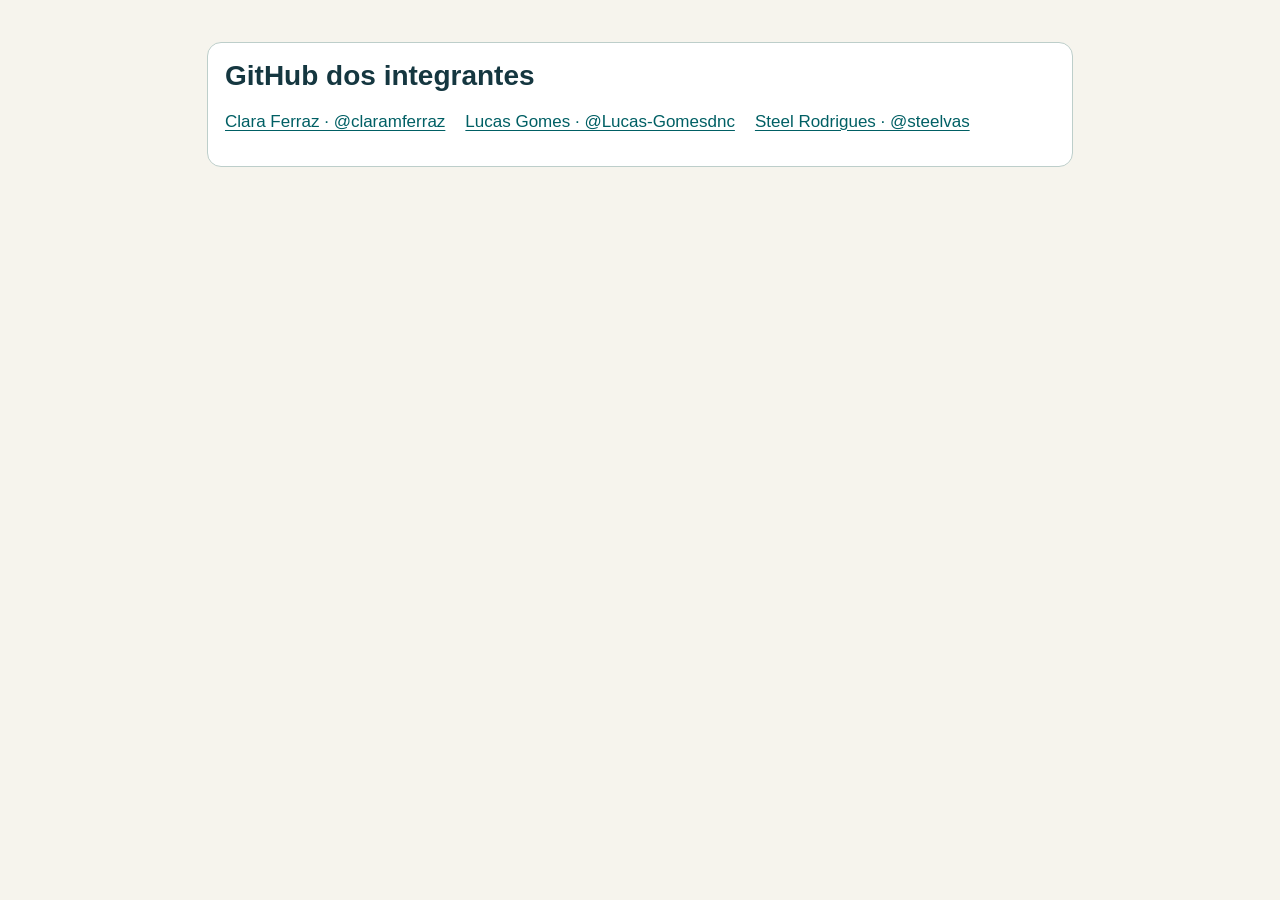
==== equipe.html @ 7bdc2788 "Publica as doze imersões do NeuroBridge para o site do G4" ====
<!doctype html><html lang="pt-BR"><head><meta charset="utf-8"><meta name="viewport" content="width=device-width,initial-scale=1"><title>GitHub dos integrantes | NeuroBridge</title><link rel="stylesheet" href="estilo.css"><script>if(window.self!==window.top){document.documentElement.classList.add("embed");}</script></head><body><main><section class="panel"><h2 style="margin-top:0">GitHub dos integrantes</h2><div class="links"><a href="https://github.com/claramferraz" target="_blank" rel="noopener noreferrer">Clara Ferraz · @claramferraz</a><a href="https://github.com/Lucas-Gomesdnc" target="_blank" rel="noopener noreferrer">Lucas Gomes · @Lucas-Gomesdnc</a><a href="https://github.com/steelvas" target="_blank" rel="noopener noreferrer">Steel Rodrigues · @steelvas</a></div></section></main></body></html>
---- estilo.css ----
*{box-sizing:border-box}
body{margin:0;background:#f6f4ed;color:#223c44;font:17px/1.55 Arial,Helvetica,sans-serif}
main{max-width:950px;margin:auto;padding:clamp(16px,4vw,42px)}
h1,h2,h3,p,figure{margin:0}
h1,h2,h3{line-height:1.17;color:#153740}
h1{font-size:clamp(29px,4.2vw,45px);letter-spacing:-.035em;max-width:25ch}
h2{font-size:clamp(21px,3vw,28px);margin:1.3em 0 .58em}
h3{font-size:19px;margin:.6em 0 .35em}
p+p{margin-top:.6em}
.lead{max-width:65ch;font-size:clamp(18px,2.2vw,21px);margin:.55em 0 1.2em}
.row{display:grid;grid-template-columns:repeat(auto-fit,minmax(min(100%,195px),1fr));gap:12px;margin:16px 0}
.tile,details,.panel{background:#fff;border:1px solid #bdceca;border-radius:14px;padding:17px}
.tile{border-top:4px solid #196c6b}
.tile .icon{display:inline-grid;place-items:center;min-width:42px;min-height:42px;padding:0 7px;background:#e4efea;border-radius:12px;color:#075858;font-size:22px;font-weight:bold}
.hero{background:#153740;color:#fff;padding:clamp(20px,4vw,38px);border-radius:18px}
.hero h1,.hero h2,.hero b{color:#fff}
.hero .lead{color:#dcedea;margin-bottom:0}
.hero .flag{color:#ffcb91}
.flag{font-size:13px;color:#82431c;font-weight:bold;letter-spacing:.04em;margin:0 0 8px}
.note{border-left:4px solid #a94319;background:#fff0df;padding:12px 18px;margin:16px 0}
.note b{color:#78350f}
.muted,figcaption{color:#4c6164;font-size:15px}
details{margin:9px 0;padding:0 17px}
summary{cursor:pointer;color:#134f52;font-weight:bold;padding:14px 0}
details[open]{padding-bottom:16px}
a{color:#005f64;text-decoration:underline;text-underline-offset:3px}
a:focus-visible,summary:focus-visible,button:focus-visible,input:focus-visible,select:focus-visible{outline:3px solid #a94319;outline-offset:3px}
a,button{touch-action:manipulation}
.cta{display:inline-block;background:#106162;color:#fff;padding:9px 15px;border-radius:7px;font-weight:bold}
.links{display:flex;flex-wrap:wrap;gap:10px 20px;align-items:center;margin:14px 0}
ul,ol{padding-left:1.4em}
li+li{margin-top:.4em}
table{width:100%;background:#fff;border-collapse:collapse;margin:15px 0;font-size:16px}
caption{text-align:left;color:#526065;padding-bottom:7px}
th,td{text-align:left;vertical-align:top;padding:12px;border-bottom:1px solid #bdceca}
th{background:#153740;color:#fff}
tr:nth-child(even) td{background:#edf2ee}
pre{background:#142e37;color:#f4f9f6;border-radius:10px;padding:14px;white-space:pre-wrap;overflow-wrap:anywhere;font:15px/1.55 Consolas,monospace;margin:12px 0}
label{display:block}
input,select,button{font:inherit;max-width:100%}
button{border-radius:7px;padding:8px 14px;border:1px solid #106162;background:#106162;color:white;cursor:pointer}
button:disabled{background:#e3eae5;color:#445958;border-color:#bac8c3;cursor:default}
.guide{margin-top:22px;border-top:1px solid #bdceca;padding-top:10px;font-size:14px;color:#4c6164}
.strip{display:flex;gap:2px;height:22px;margin:7px 0;width:min(100%,260px);border:2px solid #1a555b;background:#1a555b}
.strip span{flex:1;background:white}
.strip .on{background:#38928e}
.facts{display:flex;gap:20px;flex-wrap:wrap;margin:14px 0}
.facts b{font-size:24px;color:#105f60}
.facts small{display:block;font-size:14px}
.box{display:block;border-left:3px solid #176c6b;padding-left:12px;margin:12px 0}
.tabs{display:flex;flex-wrap:wrap;gap:8px}
.tabs button[aria-pressed=false]{background:white;color:#11585a}
.demo{background:#eaf2ed;border:1px solid #c4d4cc;border-radius:13px;padding:18px;margin:16px 0}
.demo fieldset{border:0;padding:0;margin:12px 0}
.demo legend{font-weight:bold}
.demo input[type=number],.demo select{border:1px solid #879c98;border-radius:5px;padding:6px 8px;background:white}
.demo input[type=number]{width:72px}
.demo label{margin:5px 0}
.demo output{display:block;margin:12px 0;font-weight:bold;color:#155457}
.bar{height:6px;max-width:200px;display:block;background:#d9e6df}
.bar i{display:block;background:#096c6c;height:100%}
.tag{font-size:14px;color:#7e421f}
.large{font-size:clamp(23px,4vw,34px);font-weight:bold;color:#155457}
.key{display:inline-block;font-family:monospace;border:1px solid #b9c9c4;padding:0 5px;border-radius:4px;background:white}
.art{display:flex;align-items:center;gap:10px;min-height:52px}
.art .bubble{border-radius:12px 12px 12px 2px;background:#e1efea;border:1px solid #789c96;color:#105756;padding:3px 10px;font-size:16px}
.art .terminal{background:#193742;border-radius:7px;color:#e7f3e8;font:18px/1.6 monospace;padding:5px 12px}
.art .screen{border:2px solid #1c6666;border-radius:5px;color:#15585a;padding:3px 10px;font-size:15px}
.ref{margin:12px 0;font-size:15px}
.twocol{display:grid;grid-template-columns:repeat(auto-fit,minmax(min(100%,270px),1fr));gap:13px}
.twocol details{margin:0}
.choice{background:#fff;display:block;padding:12px 16px;border:1px solid #bccdc6;border-radius:9px;margin:8px 0}
.teach{border-left:3px solid #1d6966;padding-left:14px;margin:11px 0}
.teach strong{display:block;color:#15595a}
a:hover{text-decoration-thickness:2px}
@media(max-width:610px){table,tbody,tr,td{display:block;width:100%}
thead{position:absolute;clip-path:inset(50%);width:1px;height:1px;overflow:hidden}
tr{border:1px solid #bdceca;border-radius:10px;overflow:hidden;margin:9px 0}
td:before{content:attr(data-name);display:block;font-size:13px;color:#14575a;font-weight:bold}
td{padding:8px 13px}
td:last-child{border-bottom:0}
caption{display:block}
body{font-size:16px}
.row{grid-template-columns:1fr}
.hero{padding:20px}
.tile{padding:14px 16px}
.tile .icon{float:left;margin:0 12px 5px 0;min-width:35px;min-height:35px;font-size:18px}
.art{min-height:40px}
.facts{gap:14px}
.demo{padding:13px}
}


:root{color-scheme:light;--ink:#163840;--teal:#126260;--paper:#f6f4ed;--rust:#993d18}
body{font-family:Inter,"Segoe UI",Roboto,Arial,sans-serif}
h1,h2,h3{font-family:Barlow,"Segoe UI",Roboto,Arial,sans-serif}
h1,h2{text-wrap:balance}
.hero{position:relative;isolation:isolate;overflow:hidden}
.hero h1,.hero .lead,.hero .flag,.hero .actions-home{position:relative;z-index:1}
.hero:after{content:"";position:absolute;right:-74px;top:-85px;width:180px;height:180px;border:20px solid #ef873d;border-radius:50%;pointer-events:none;z-index:0}
.hero:before{content:"";position:absolute;right:43px;top:32px;width:26px;height:26px;border:4px solid #a1d8cd;border-radius:50%;pointer-events:none;z-index:0}
.hero h1{max-width:min(100% - 48px,29ch)}
.hero .lead{max-width: min(100% - 26px,64ch)}
.tile{box-shadow:0 2px 0 #1537400e}
nav.page-nav{display:flex;flex-wrap:wrap;justify-content:space-between;gap:14px;padding:18px 0;margin-top:22px;border-top:1px solid #b2c6bf;font-size:15px}
.page-nav a{font-weight:650}.page-nav a:only-child{margin-left:auto}
.embed .page-nav{display:none}
.full{display:none;margin:20px 0 0;font-size:14px}.embed .full{display:block}
.chapters{display:grid;grid-template-columns:repeat(2,minmax(0,1fr));gap:14px}
.chapter{background:white;border:1px solid #bdceca;border-radius:14px;padding:18px;border-top:4px solid var(--teal)}
.chapter h3{margin:0 0 .65em}.chapter p{font-size:15px;max-width:48ch;color:#425c60}
.chapter ol{list-style:none;padding:0;margin:12px 0 0}.chapter li{margin:0}
.chapter a{display:flex;gap:12px;align-items:baseline;padding:8px 0;border-top:1px solid #e1e9e4;color:#114e50;font-weight:600;text-decoration:none}
.chapter a:hover{text-decoration:underline}.chapter .num{font-family:monospace;color:#955020;font-size:13px;min-width:2ch}
.actions-home{display:flex;flex-wrap:wrap;gap:10px 15px;margin:18px 0 0;align-items:center}
.actions-home a{color:white}.actions-home .cta{color:#153740;background:#b2dcd1;text-decoration:none}
.team-meta{font-size:14px;color:#4f625f}
@media(max-width:650px){.chapters{grid-template-columns:1fr}.hero:after{width:105px;height:105px;right:-60px;top:-65px;border-width:13px}.hero:before{display:none}.hero h1{max-width:100%}.hero .lead{max-width:100%}nav.page-nav{flex-direction:column}}
@media print{nav,.full,.actions-home{display:none!important}.hero{color:#153740;background:white;border:1px solid #b6c5be}.hero h1,.hero .flag,.hero .lead{color:#153740}.hero:before,.hero:after{display:none}.tile,table,summary{break-inside:avoid}}
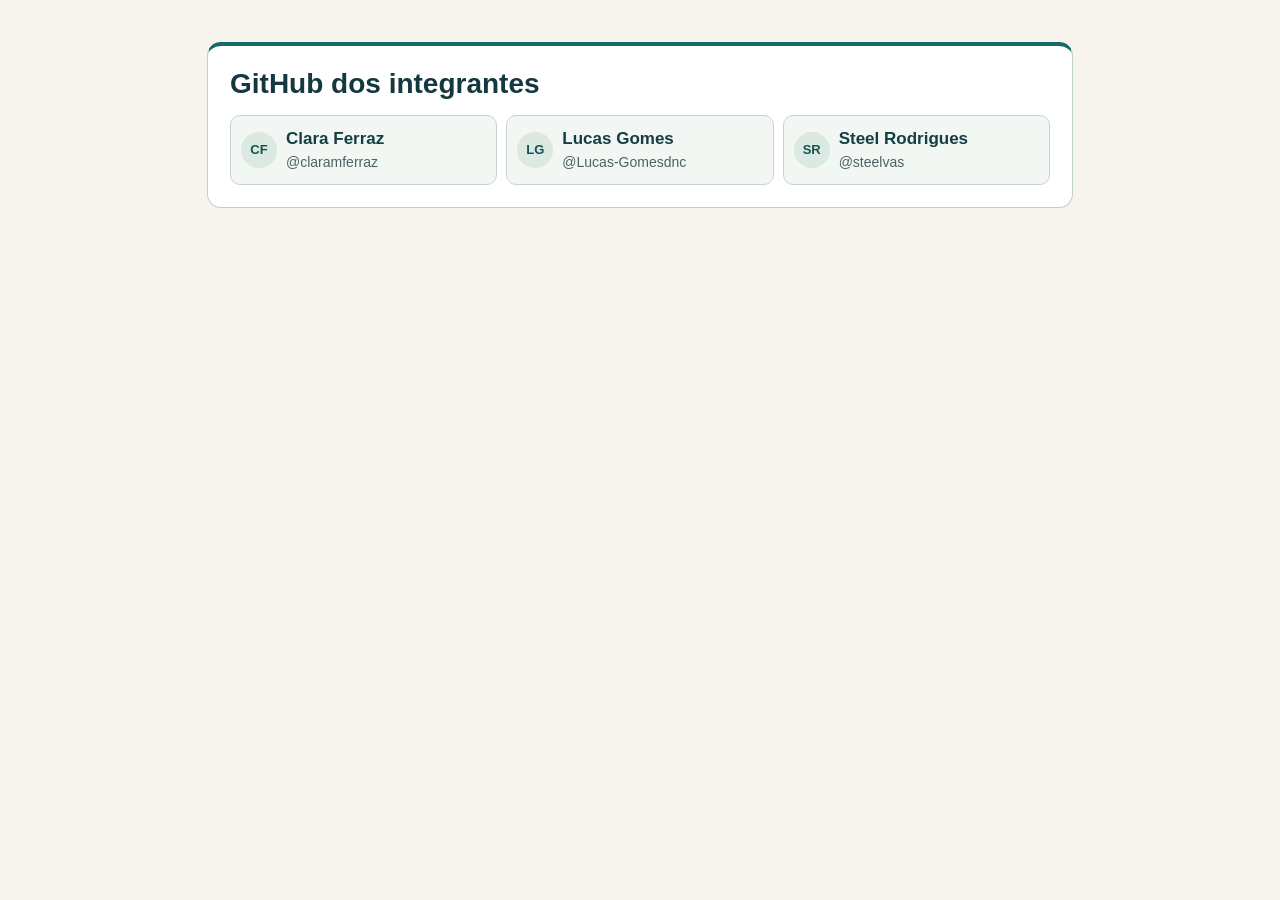
==== commit 08d0ee44: "Aprimora os cartões da equipe e a navegação no Google Sites" ====
--- a/equipe.html
+++ b/equipe.html
@@ -1 +1 @@
-<!doctype html><html lang="pt-BR"><head><meta charset="utf-8"><meta name="viewport" content="width=device-width,initial-scale=1"><title>GitHub dos integrantes | NeuroBridge</title><link rel="stylesheet" href="estilo.css"><script>if(window.self!==window.top){document.documentElement.classList.add("embed");}</script></head><body><main><section class="panel"><h2 style="margin-top:0">GitHub dos integrantes</h2><div class="links"><a href="https://github.com/claramferraz" target="_blank" rel="noopener noreferrer">Clara Ferraz · @claramferraz</a><a href="https://github.com/Lucas-Gomesdnc" target="_blank" rel="noopener noreferrer">Lucas Gomes · @Lucas-Gomesdnc</a><a href="https://github.com/steelvas" target="_blank" rel="noopener noreferrer">Steel Rodrigues · @steelvas</a></div></section></main></body></html>+<!doctype html><html lang="pt-BR"><head><meta charset="utf-8"><meta name="viewport" content="width=device-width,initial-scale=1"><title>GitHub dos integrantes | NeuroBridge</title><link rel="stylesheet" href="estilo.css"><script>if(window.self!==window.top){document.documentElement.classList.add("embed");}</script></head><body><main><section class="team-box" aria-labelledby="equipe-titulo"><h2 id="equipe-titulo">GitHub dos integrantes</h2><div class="people"><a class="person" href="https://github.com/claramferraz" target="_blank" rel="noopener noreferrer" aria-label="Perfil de Clara Ferraz no GitHub"><span class="initials" aria-hidden="true">CF</span><span><b>Clara Ferraz</b><span class="handle">@claramferraz</span></span></a><a class="person" href="https://github.com/Lucas-Gomesdnc" target="_blank" rel="noopener noreferrer" aria-label="Perfil de Lucas Gomes no GitHub"><span class="initials" aria-hidden="true">LG</span><span><b>Lucas Gomes</b><span class="handle">@Lucas-Gomesdnc</span></span></a><a class="person" href="https://github.com/steelvas" target="_blank" rel="noopener noreferrer" aria-label="Perfil de Steel Rodrigues no GitHub"><span class="initials" aria-hidden="true">SR</span><span><b>Steel Rodrigues</b><span class="handle">@steelvas</span></span></a></div></section></main></body></html>
--- a/estilo.css
+++ b/estilo.css
@@ -104,7 +104,7 @@
 .tile{box-shadow:0 2px 0 #1537400e}
 nav.page-nav{display:flex;flex-wrap:wrap;justify-content:space-between;gap:14px;padding:18px 0;margin-top:22px;border-top:1px solid #b2c6bf;font-size:15px}
 .page-nav a{font-weight:650}.page-nav a:only-child{margin-left:auto}
-.embed .page-nav{display:none}
+.embed .page-nav{display:flex}
 .full{display:none;margin:20px 0 0;font-size:14px}.embed .full{display:block}
 .chapters{display:grid;grid-template-columns:repeat(2,minmax(0,1fr));gap:14px}
 .chapter{background:white;border:1px solid #bdceca;border-radius:14px;padding:18px;border-top:4px solid var(--teal)}
@@ -117,3 +117,11 @@
 .team-meta{font-size:14px;color:#4f625f}
 @media(max-width:650px){.chapters{grid-template-columns:1fr}.hero:after{width:105px;height:105px;right:-60px;top:-65px;border-width:13px}.hero:before{display:none}.hero h1{max-width:100%}.hero .lead{max-width:100%}nav.page-nav{flex-direction:column}}
 @media print{nav,.full,.actions-home{display:none!important}.hero{color:#153740;background:white;border:1px solid #b6c5be}.hero h1,.hero .flag,.hero .lead{color:#153740}.hero:before,.hero:after{display:none}.tile,table,summary{break-inside:avoid}}
+
+.team-box{padding:clamp(14px,3vw,22px);border:1px solid #bfcec6;border-top:4px solid #176a68;background:#fff;border-radius:14px}
+.team-box h2{margin:0 0 14px}.people{display:grid;grid-template-columns:repeat(auto-fit,minmax(min(100%,175px),1fr));gap:9px}
+.person{display:flex;align-items:center;gap:9px;color:#123f43;text-decoration:none;border:1px solid #c6d6ce;border-radius:10px;padding:10px;background:#f3f7f3}
+.person:hover{background:#e4f0e9;border-color:#39756f}.person:hover b{text-decoration:underline}
+.initials{flex:none;width:36px;height:36px;display:grid;place-items:center;border-radius:50%;background:#dbe9e2;color:#165451;font-weight:bold;font-size:13px}
+.handle{display:block;overflow-wrap:anywhere;color:#486363;font-size:14px}
+.embed .chapters+h2,.embed .chapters+h2+.team-box{display:none}
